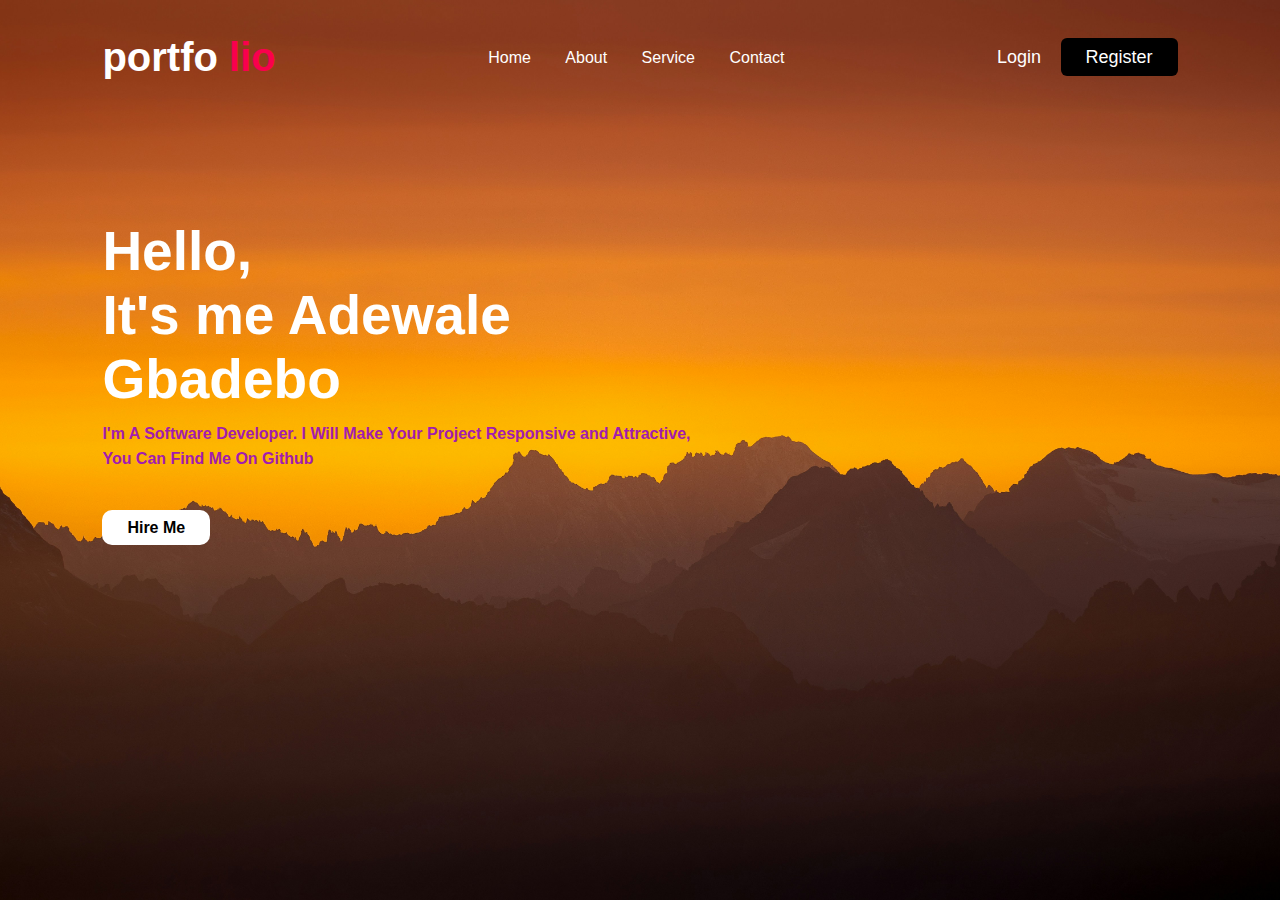
==== index.html @ ec54cf74 "portfolio" ====
<!DOCTYPE html>
<html lang="en">
<head>
    <meta charset="UTF-8">
    <meta name="viewport" content="width=device-width, initial-scale=1.0">
    <title>Portfolio</title>
    <link rel="stylesheet" href="style.css">
    <link rel="stylesheet" href="https://cdnjs.cloudflare.com/ajax/libs/font-awesome/4.7.0/css/font-awesome.min.css">
</head>
<body>
    <div class="container">
        <nav>
            <h2 class="logo">portfo <span>lio</span></h2>
            <ul>
                <li><a href="">Home</a></li>
                <li><a href="">About</a></li>
                <li><a href="">Service</a></li>
                <li><a href="">Contact</a></li>
            </ul>
            <div class="button">
                <a href="" class="login">Login</a>
                <a href="" class="register">Register</a>
            </div>
        </nav>
        <div class="content">
            <h3>Hello,<br>It's me Adewale Gbadebo</h3>
            <p>I'm A Software Developer. I Will Make Your Project Responsive and Attractive, You Can Find Me On Github</p><i class="fa-brands fa-github"></i>
        </div>
        <div class="link">
            <a href="" class="hire">Hire Me</a>
        </div>
    </div>
</body>
</html>
---- style.css ----
@import url('https://fonts.googleapis.com/css2?family=Montserrat+Underline:ital,wght@0,100..900;1,100..900&family=Poppins:ital,wght@0,100;0,200;0,300;0,400;0,500;0,600;0,700;0,800;0,900;1,100;1,200;1,300;1,400;1,500;1,600;1,700;1,800;1,900&family=Quicksand:wght@300..700&display=swap');
*{
    margin: 0;
    padding: 0;
    box-sizing: border-box ;
    font-family: "karla", sans-serif;
}

body {
    color: #fff;
}

.container {
    width: 100%;
    height: 100vh;
    background-image: url("port.jpg");
    background-position: center;
    background-size: cover;
    padding-top: 25px;
    padding-left: 8%;
    padding-right: 8%;
}

nav{
    display: flex;
    align-items: center;
    justify-content: space-between;
    padding: 10px 0;
}

.logo{
    font-size: 40px;

}

.logo span{
    color: #f9004d;
}

nav ul li {
    display: inline-block;
    list-style: none;
    margin: 10px 15px;
}
nav ul li a{
    color: #fff;
    text-decoration: none;
    transition: 0.5s;
}

nav ul li a:hover{
    color: burlywood;
}

.login{
    color: #fff;
    font-size: 18px;
    margin-right: 15px;
    text-decoration: none;
}

.register{
    color: #fff;
    font-size: 18px;
    background-color: #000;
    text-decoration: none;
    padding: 9px 25px;
    border-radius: 6px;
}

.content{
    margin-top: 12%;
    max-width: 600px;
}

.content h3{
    font-size: 55px;
}

.content p{
    margin-top: 10px;
    line-height: 25px;
    font-weight: bold;
    color: rgb(162 28 175);;
}

.link{
    margin-top: 30px;
}

.link .hire{
    color: #000;
    background: #fff;
    text-decoration: none;
    padding: 9px 25px;
    border-radius: 10px;
    font-weight: bold;
    transition: 0.5s;
}

.link .hire:hover{
    color: #fff;
    background: transparent;
    border-radius: 1px solid #fff;
}
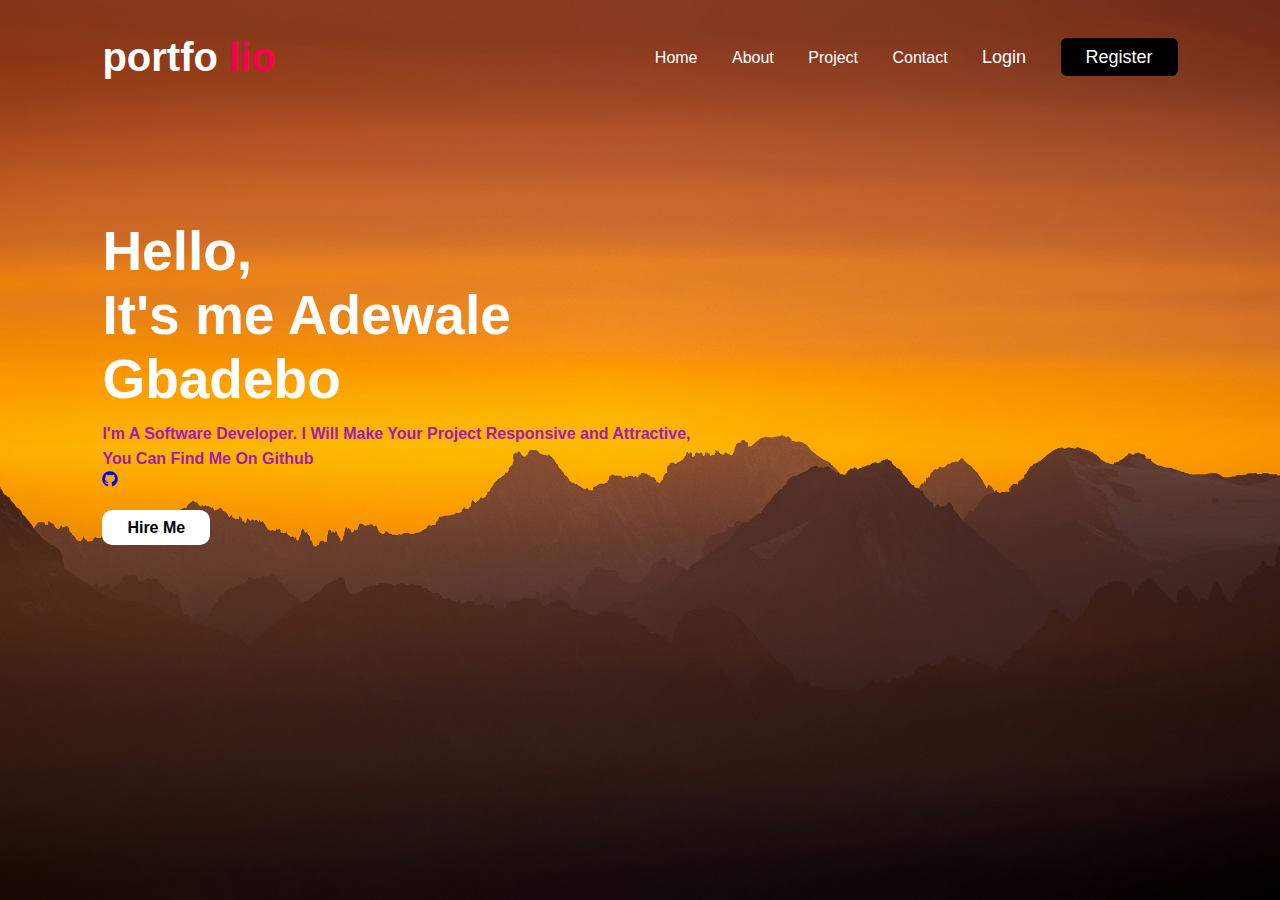
==== commit f1ed2525: "portfolio" ====
--- a/index.html
+++ b/index.html
@@ -1,34 +1,39 @@
 <!DOCTYPE html>
 <html lang="en">
+
 <head>
     <meta charset="UTF-8">
     <meta name="viewport" content="width=device-width, initial-scale=1.0">
     <title>Portfolio</title>
     <link rel="stylesheet" href="style.css">
-    <link rel="stylesheet" href="https://cdnjs.cloudflare.com/ajax/libs/font-awesome/4.7.0/css/font-awesome.min.css">
+    <link rel="stylesheet" href="https://cdnjs.cloudflare.com/ajax/libs/font-awesome/6.7.2/css/all.min.css"
+        integrity="sha512-Evv84Mr4kqVGRNSgIGL/F/aIDqQb7xQ2vcrdIwxfjThSH8CSR7PBEakCr51Ck+w+/U6swU2Im1vVX0SVk9ABhg=="
+        crossorigin="anonymous" referrerpolicy="no-referrer" />
+    <!-- <link rel="stylesheet" href="https://cdnjs.cloudflare.com/ajax/libs/font-awesome/4.7.0/css/font-awesome.min.css" href="style.css"> -->
 </head>
+
 <body>
-    <div class="container">
-        <nav>
+    <div class="container item">
+        <nav class="main-nav">
             <h2 class="logo">portfo <span>lio</span></h2>
             <ul>
-                <li><a href="">Home</a></li>
-                <li><a href="">About</a></li>
-                <li><a href="">Service</a></li>
-                <li><a href="">Contact</a></li>
+                <li><a href="index.html">Home</a></li>
+                <li><a href="about.html">About</a></li>
+                <li><a href="">Project</a></li>
+                <li><a href="contact.html">Contact</a></li>
+                <li><a href="login.html" class="login">Login</a></li>
+                <a href="register.html" class="register push">Register</a>
             </ul>
-            <div class="button">
-                <a href="" class="login">Login</a>
-                <a href="" class="register">Register</a>
-            </div>
         </nav>
         <div class="content">
             <h3>Hello,<br>It's me Adewale Gbadebo</h3>
-            <p>I'm A Software Developer. I Will Make Your Project Responsive and Attractive, You Can Find Me On Github</p><i class="fa-brands fa-github"></i>
+            <p>I'm A Software Developer. I Will Make Your Project Responsive and Attractive, You Can Find Me On
+                Github</i></p><a href="https://github.com/"><i class="fa-brands fa-github"></i></a>
         </div>
         <div class="link">
             <a href="" class="hire">Hire Me</a>
         </div>
     </div>
 </body>
+
 </html>